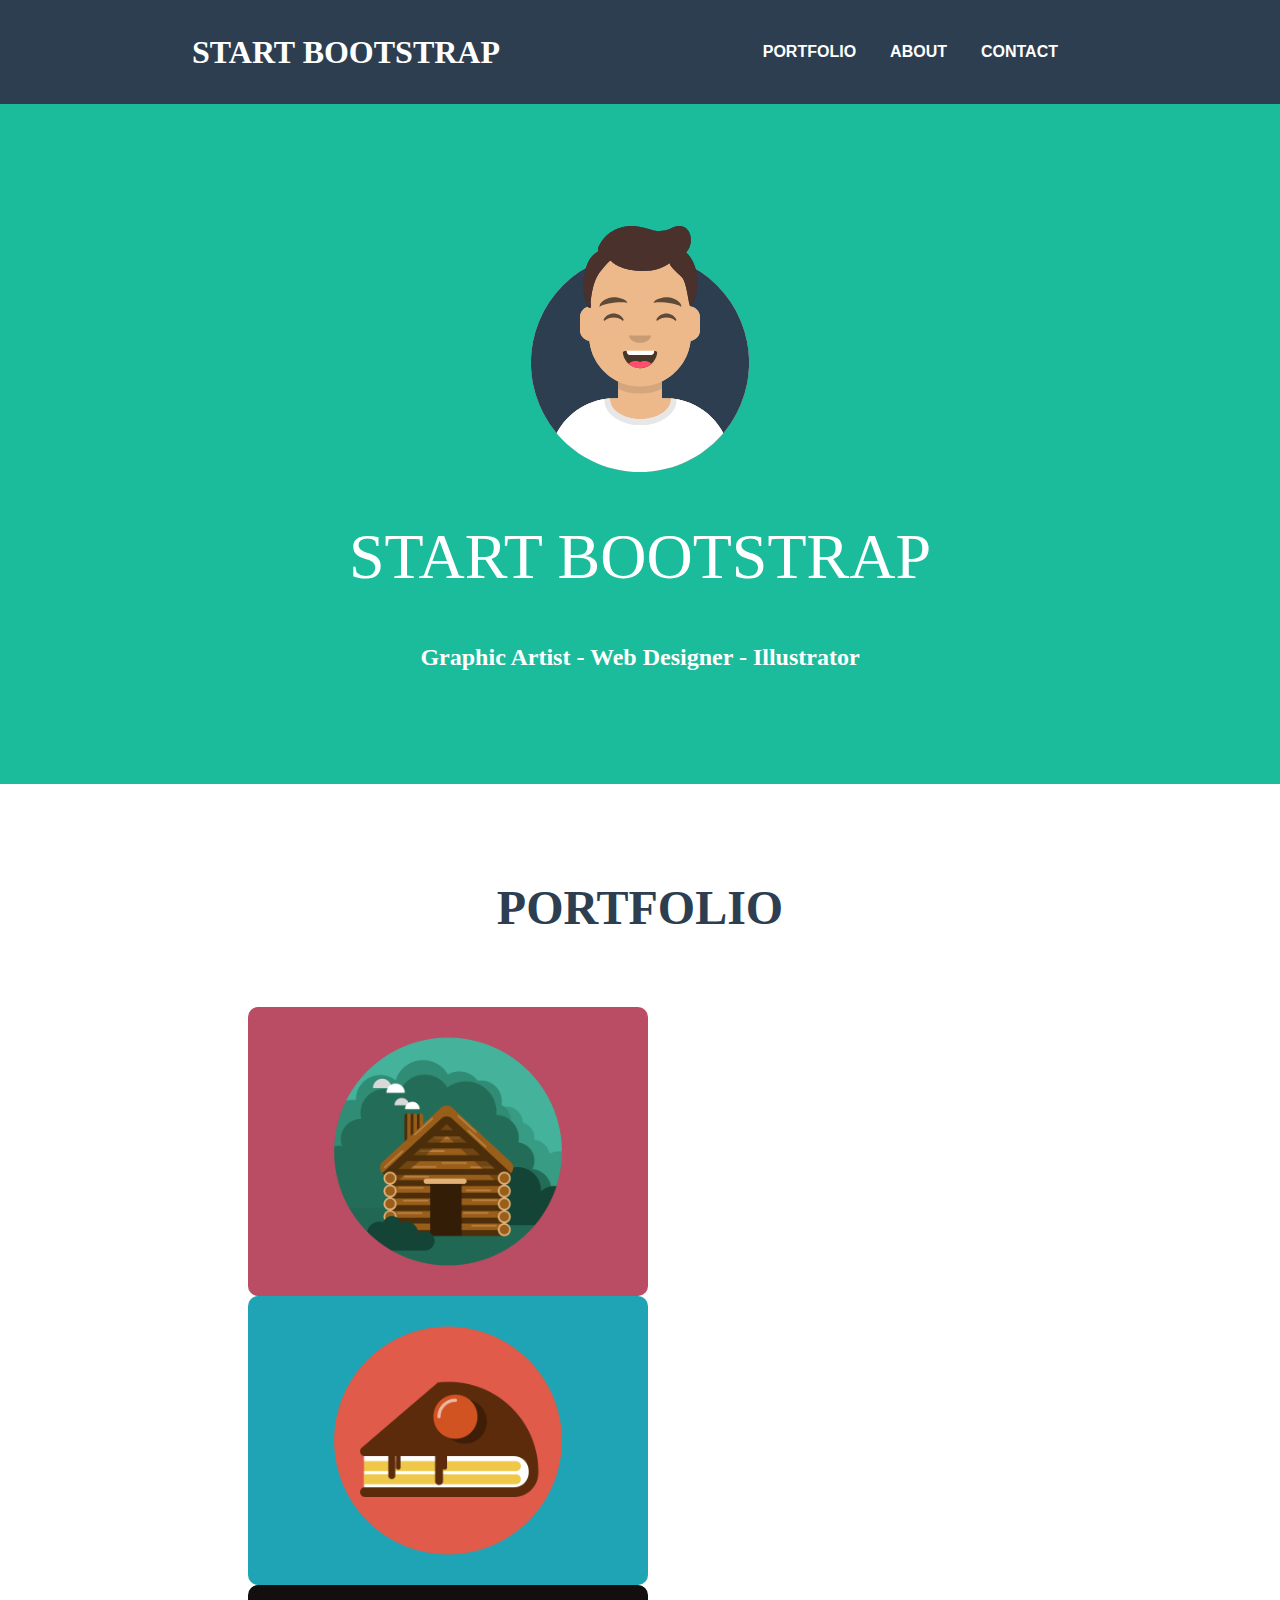
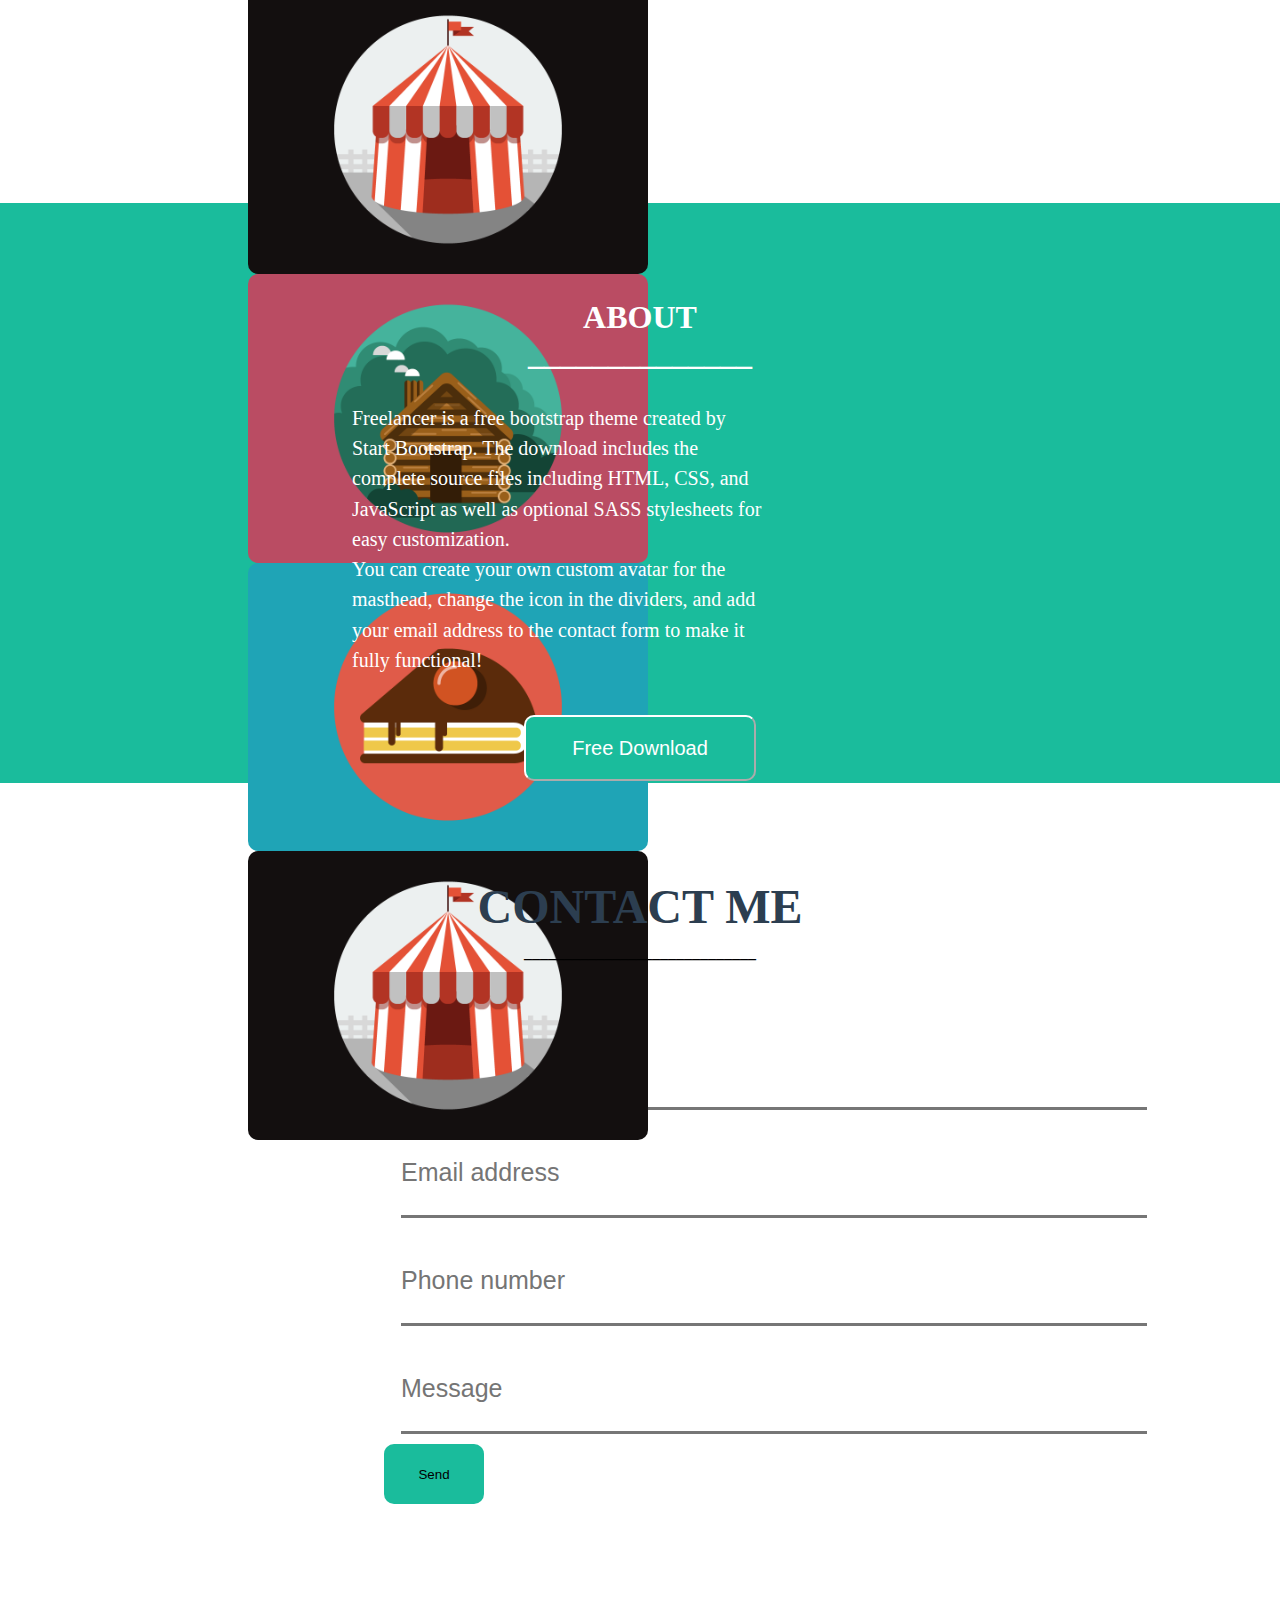
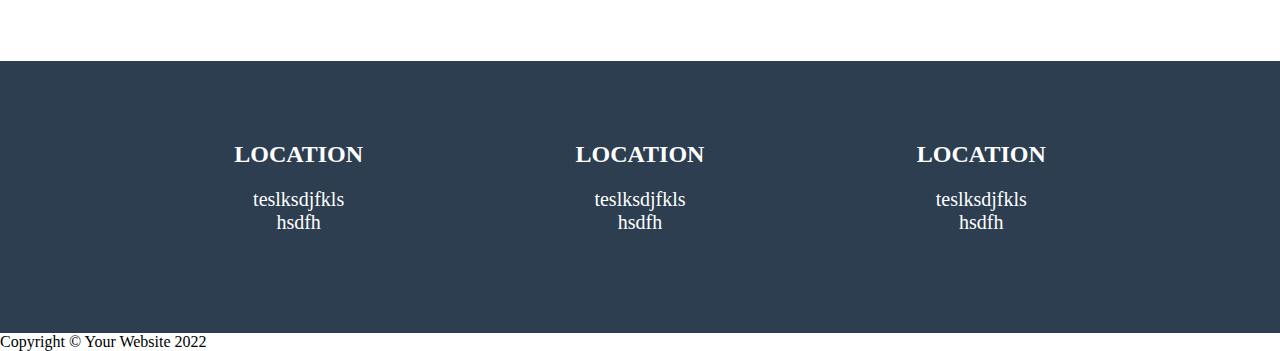
==== index.html @ d746fb34 "add-copy-right-section" ====
<!DOCTYPE html>
<html lang="en">
<head>
    <meta charset="UTF-8">
    <meta http-equiv="X-UA-Compatible" content="IE=edge">
    <meta name="viewport" content="width=device-width, initial-scale=1.0">
    <title>Document</title>
    <link rel="stylesheet" href="./styles/styles.css" />
</head>
<body>

    <!-- start hero nav -->
    <div class="hero-heading">
        <div>
            <h1>START BOOTSTRAP</h1>
        </div>
        <div>
            <button class="hero-button">PORTFOLIO</button>
            <button class="hero-button">ABOUT</button>
            <button class="hero-button">CONTACT</button>
        </div>
    </div>
    <div class="hero-background">
        <div class="bootstrap-start">
            <img src="./images/avataaars.svg" class="avatar-img">
            <p class="avatar-text">START BOOTSTRAP</p>
            <h3>Graphic Artist - Web Designer - Illustrator</h3>
        </div>
    </div>
    <!-- end hero nave -->

    <!-- start portfolio -->
    <div class="portfolio-section">
        
        <h4 class="portfolio-heading">PORTFOLIO</h4>
        <div class="prtfolio-card">
            <img src="/images/cabin.png" class="portfolio-img">
            <img src="/images/cake.png" class="portfolio-img">
            <img src="/images/circus.png" class="portfolio-img">
            <img src="/images/cabin.png" class="portfolio-img">
            <img src="/images/cake.png" class="portfolio-img">
            <img src="/images/circus.png" class="portfolio-img">
        </div>
    </div>
    <!-- end portfolio section -->

    <!-- start about section -->
    <div class="about-section">
        <h1>ABOUT</h1>
        <h1>______________</h1>
        <div class="about-paragraph">
            <div class="about-par-section">
                <p class="about-text">Freelancer is a free bootstrap theme created by Start Bootstrap. The download includes the complete source files including HTML, CSS, and JavaScript as well as optional SASS stylesheets for easy customization.</p>
            </div>
            <div class="about-par-section">
                <p class="about-text">You can create your own custom avatar for the masthead, change the icon in the dividers, and add your email address to the contact form to make it fully functional!</p>
            </div>
            <div class="button-div">
                <button class="about-button">Free Download</button>
            </div>
        </div>
    </div>
    <!-- end about section -->

    <!-- start contact section -->
    <div class="contact-section">
        <h4 class="contact-heading">CONTACT ME</h4>
        <h4>_____________________________</h4>
        <div class="contact-forme">
            <input type="text" placeholder="Full name"></br>
            <input type="text" placeholder="Email address"></br>
            <input type="number" placeholder="Phone number" class="phone-number"></br>
            <input type="text" placeholder="Message" class="message">
            <button class="send-button">Send</button>
        </div>
    </div>
    <!-- end contact section -->

    <div class="more-information">
        <div class="information">
            <p class="info-heading">LOCATION</p>
            <p class="info-parag">teslksdjfkls</br>hsdfh</p>
        </div>
        <div class="information">
            <p class="info-heading">LOCATION</p>
            <p class="info-parag">teslksdjfkls</br>hsdfh</p>
        </div>
        <div class="information">
            <p class="info-heading">LOCATION</p>
            <p class="info-parag">teslksdjfkls</br>hsdfh</p>
        </div>
    </div>
    <!-- end more info section -->

    <div class="copy-right-section">
        <p class="copy-right-text">Copyright © Your Website 2022</p>
    </div>
</body>
</html>
---- styles/styles.css ----
* {
    margin: 0;
    padding: 0;
    box-sizing: border-box;
  }

.hero-heading {
    display: flex;
    justify-content: space-between;
    align-items: center;
    height: 104px;
    padding-left: 15%;
    padding-right: 15%;
    background-color: #2C3E50;
}
.hero-button{
    background-color: #2C3E50;
    font-size: 16px;
    color: white;
    font-weight: bold;
    border-width: 0ch;
    margin-right: 30px;
}

h1 {
    color: white;
    font-size: 28;
}

h3 {
    color: white;
    font-size: 24px;
    margin-top: 50px;
}

.hero-background {
    display: flex;
    justify-content: center;
    align-items: center;
    background-color: #1abc9c;
    height: 680px;
}

.bootstrap-start {
    display: flex;
    flex-direction: column;
    align-items: center;
    width: 1320;
    height: 486.53;
    
}

.avatar-img {
    width: 240px;
    height: 254.53;
}

.avatar-text {
    color: white;
    font-size: 64px;
    margin-top: 48px;
    text-align: center;
}

.portfolio-section {
    text-align: center;
    padding: 96px;
    width: 100%;
}

.portfolio-heading {
    color: #2C3E50;
    font-size: 48px;
    font-weight: bold;
    margin-bottom: 72px;
}



.prtfolio-card {
    display: flex;
    flex-wrap: wrap;
    justify-content: space-between;
    width: 100%;
    height: 700px;
    padding-left: 14%;
    padding-right: 14%;
}

.portfolio-img {
    width: 400px;
    height: 288.88px;
    border-radius: 10px;
}

.about-section {
    display: flex;
    flex-direction: column;
    align-items: center;
    background-color: #1abc9c;
    padding: 96px 0;
    width: 100%;
    height: 580px;
}

.about-text {
    font-size: 20px;
    color: white;
    line-height: 0.8cm;
}

.about-paragraph {
    display: flex;
    flex-wrap: wrap;
    justify-content: space-between;
    margin-top: 30px;
    width: 45%;
    height: 166px;
}

.about-par-section {
    width: 416px;
}

.button-div {
    width: 100%;
    height: 66px;
    margin-top: 40px;
    text-align: center;
}
.about-button {
    background-color: #1abc9c;
    color: white;
    font-size: 20px;
    border-width: 0.1em;
    height: 66px;
    width: 232.5px;
    border-color: white;
    border-radius: 10px;
}

.contact-section {
    width: 100%;
    height: 878px;
    padding: 96px 0px;
    text-align: center;
}

.contact-heading {
    color: #2C3E50;
    font-size: 48px;
    font-weight: bold;
    margin-bottom: 10px;    
}

.contact-forme {
    display: block;
    margin: 50px 30%;
    width: 780px;
    height: 554px;
    float: left;
}

input[type="text"] {
    font-size: 25px;
    width: 746px;
    height: 88px;
    border-width: 0;
    border-bottom-width: 0.1cm ;
    margin: 10px;

}
.phone-number {
    width: 746px;
    height: 88px;
    border-width: 0;
    border-bottom-width: 0.1cm ;
    margin: 10px;
    font-size: 25px;
}
.message {
    height: 160px;
}

.send-button {
    width: 100px;
    height: 60px;
    float: left;
    border-width: 0;
    border-radius: 10px;
    background-color: #1abc9c;
}

.more-information {
    display: flex;
    flex-wrap: wrap;
    justify-content: space-around;
    width: 100%;
    height: 272px;
    padding: 10px 10%;
    background-color: #2C3E50;
}

.information {
    margin-top: 70px;
    text-align: center;
}

.info-heading {
    color: white;
    font-size: 24px;
    margin-bottom: 20px;
    font-weight: bold;

}

.info-parag {
    color: white;
    font-size: 20px;
}

.copy-right-section {
    
}






/* 
@media only screen and (max-width: 600px) {
    body {
      background-color: lightblue;
    }
    .portfolio-section {
        display: flex;
        flex-wrap: wrap;
        flex-direction: column;
        align-items: center;
        padding: 96px;
        width: 100%;
        height: 800px;
    }

  } */
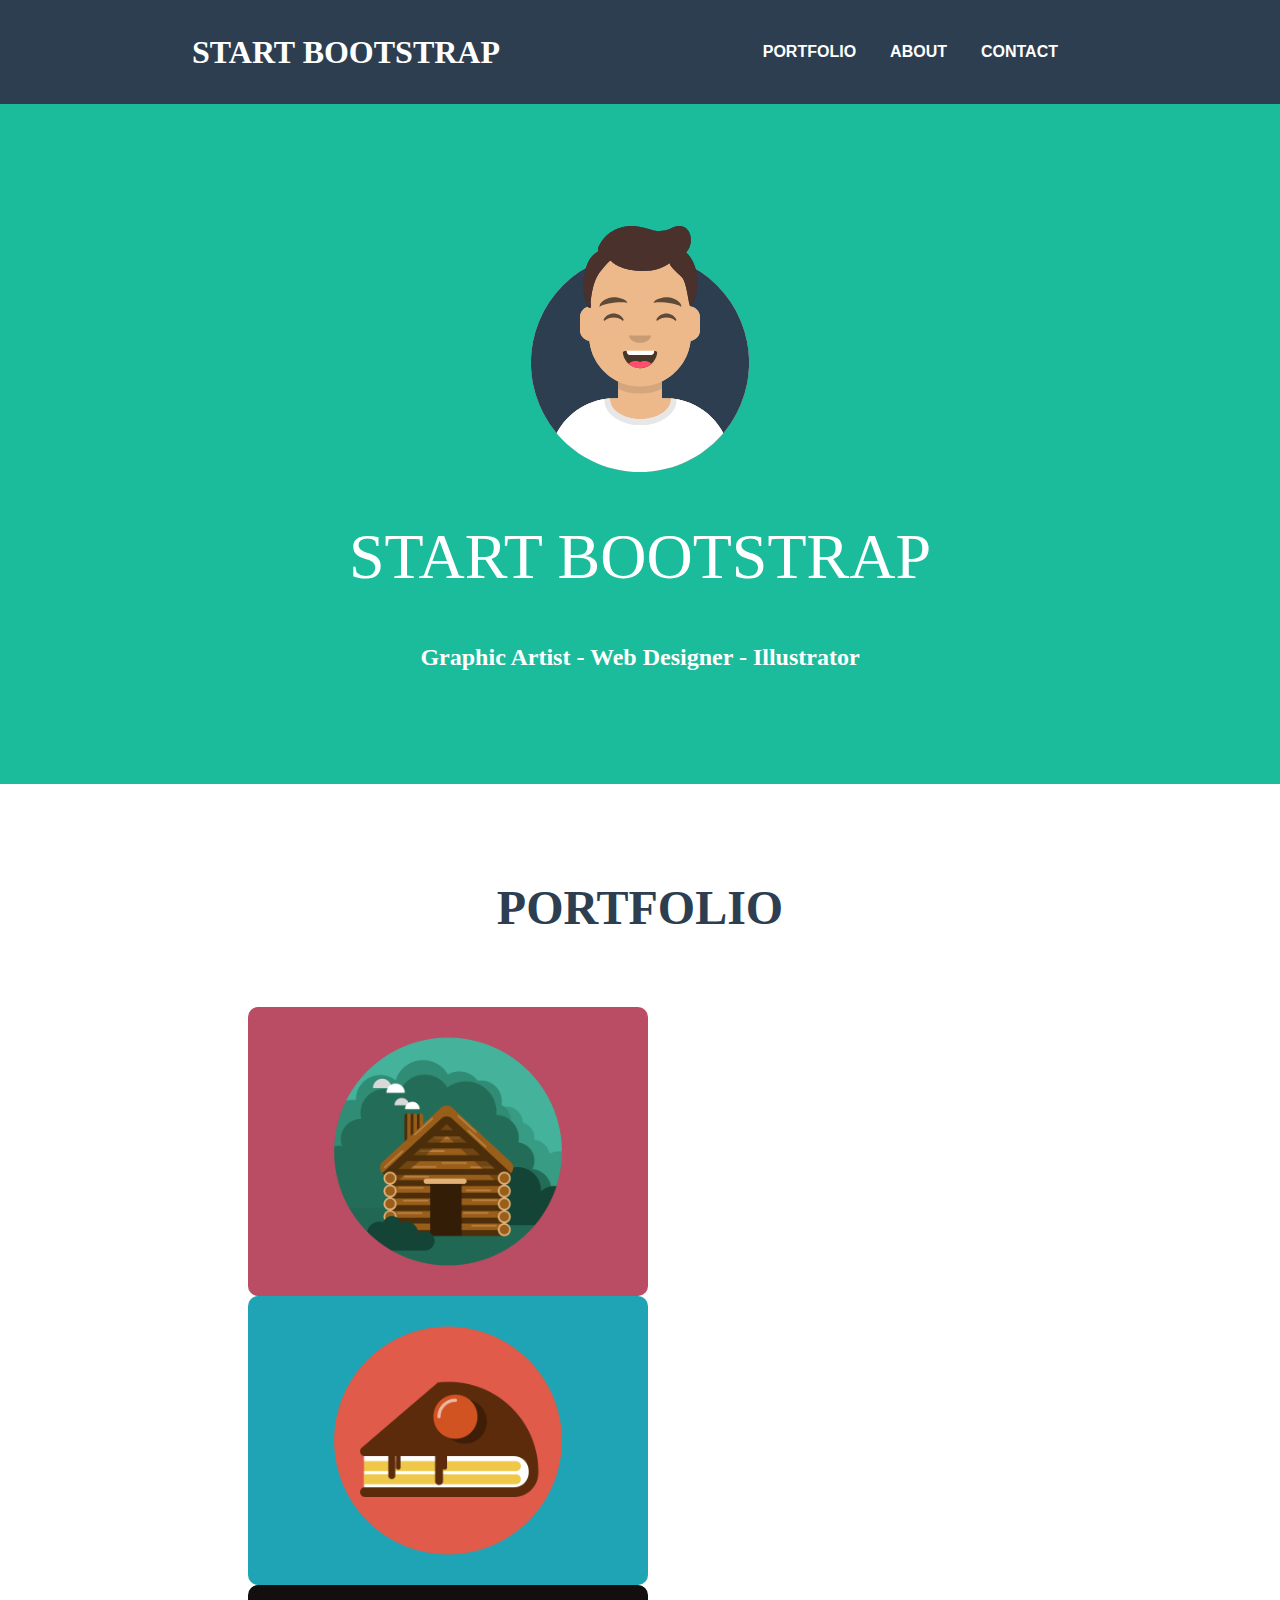
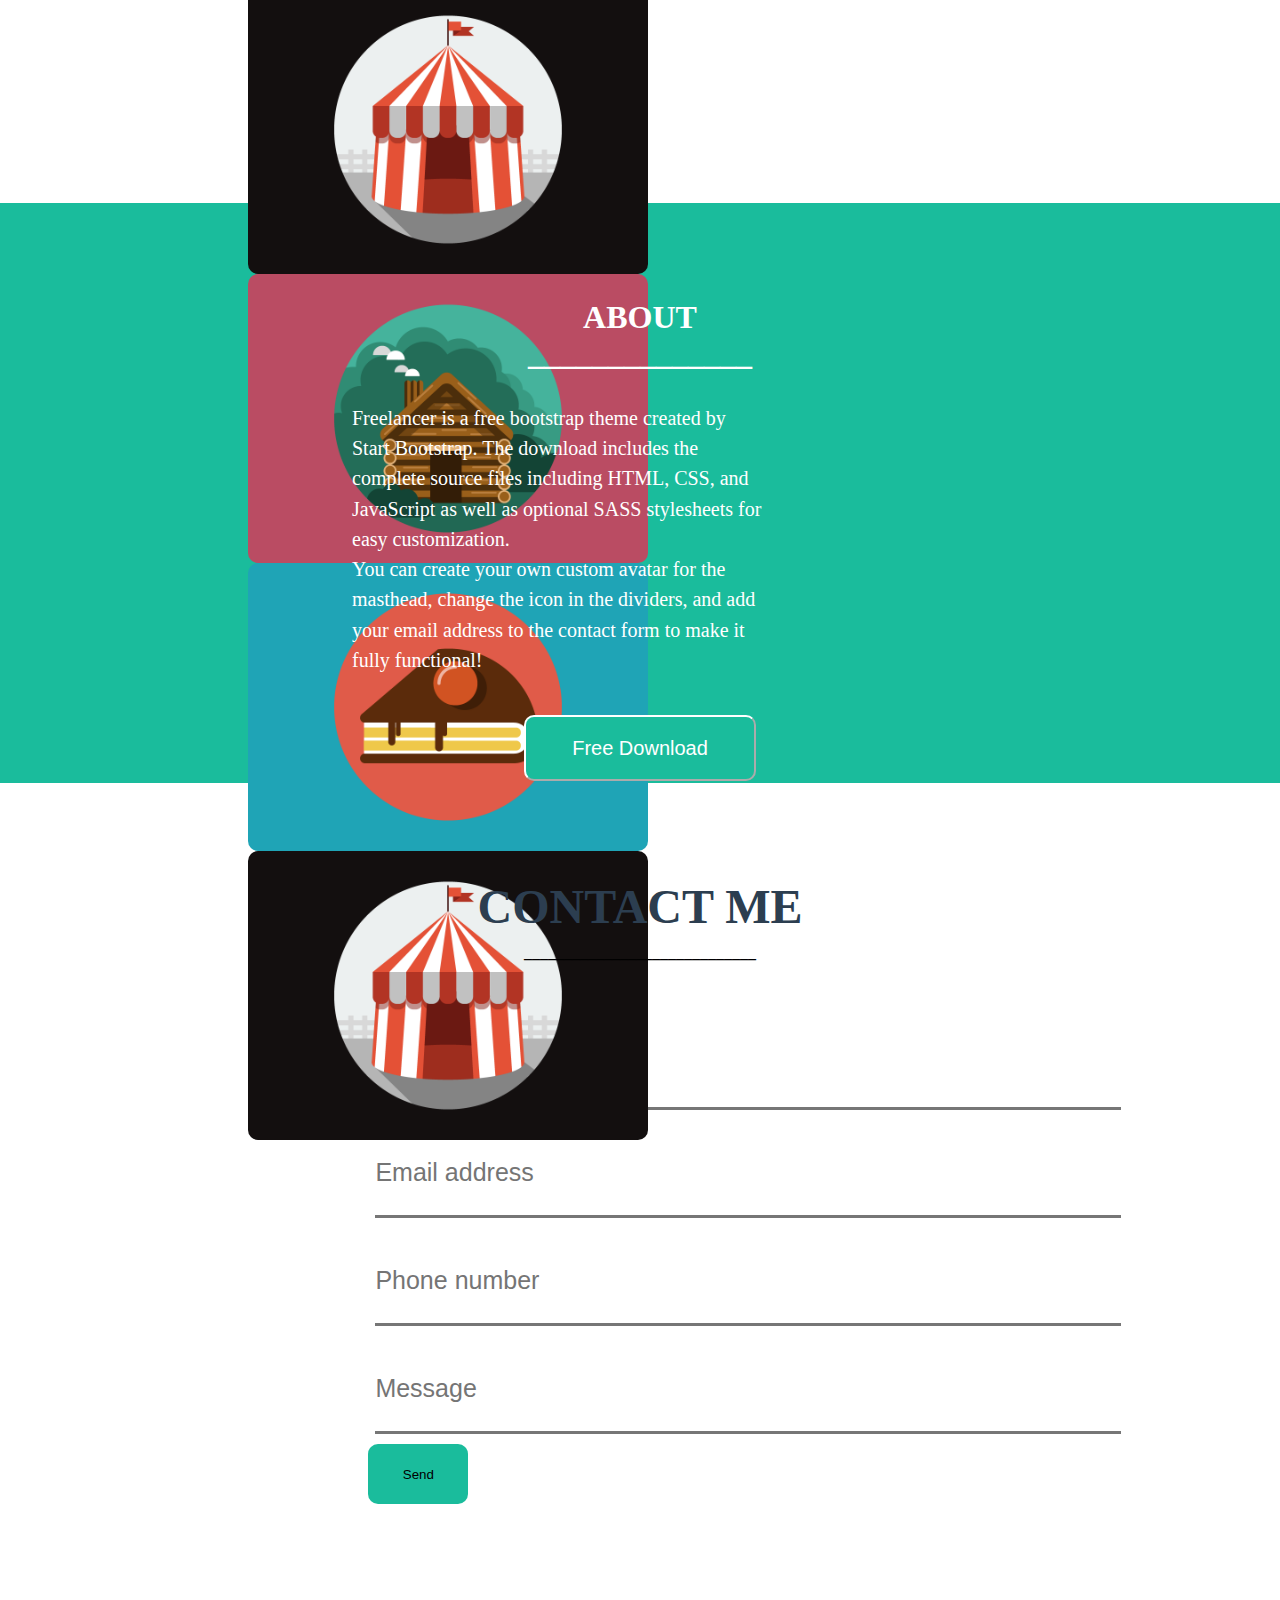
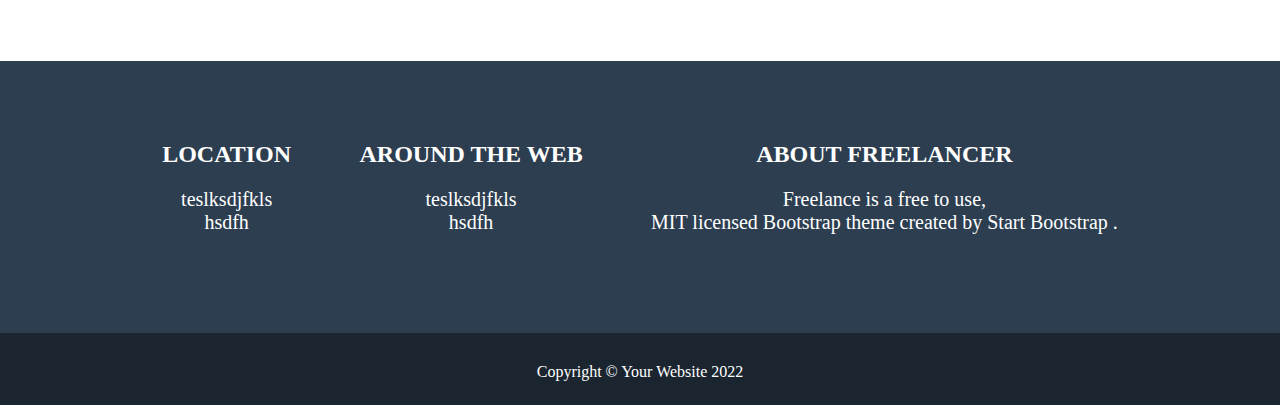
==== commit 061007a3: "more-info-text-edit" ====
--- a/index.html
+++ b/index.html
@@ -82,12 +82,12 @@
             <p class="info-parag">teslksdjfkls</br>hsdfh</p>
         </div>
         <div class="information">
-            <p class="info-heading">LOCATION</p>
+            <p class="info-heading">AROUND THE WEB</p>
             <p class="info-parag">teslksdjfkls</br>hsdfh</p>
         </div>
         <div class="information">
-            <p class="info-heading">LOCATION</p>
-            <p class="info-parag">teslksdjfkls</br>hsdfh</p>
+            <p class="info-heading">ABOUT FREELANCER</p>
+            <p class="info-parag">Freelance is a free to use, </br>MIT licensed Bootstrap theme created by Start Bootstrap .</p>
         </div>
     </div>
     <!-- end more info section -->
--- a/styles/styles.css
+++ b/styles/styles.css
@@ -155,7 +155,7 @@
 
 .contact-forme {
     display: block;
-    margin: 50px 30%;
+    margin: 50px 28%;
     width: 780px;
     height: 554px;
     float: left;
@@ -188,6 +188,7 @@
     float: left;
     border-width: 0;
     border-radius: 10px;
+    margin-left: 10px;
     background-color: #1abc9c;
 }
 
@@ -220,7 +221,15 @@
 }
 
 .copy-right-section {
-    
+    width: 100%;
+    height: 72PX;
+    background-color: #1a252f;
+    text-align: center;
+}
+
+.copy-right-text {
+    color: white;
+    padding: 30px;
 }
 
 
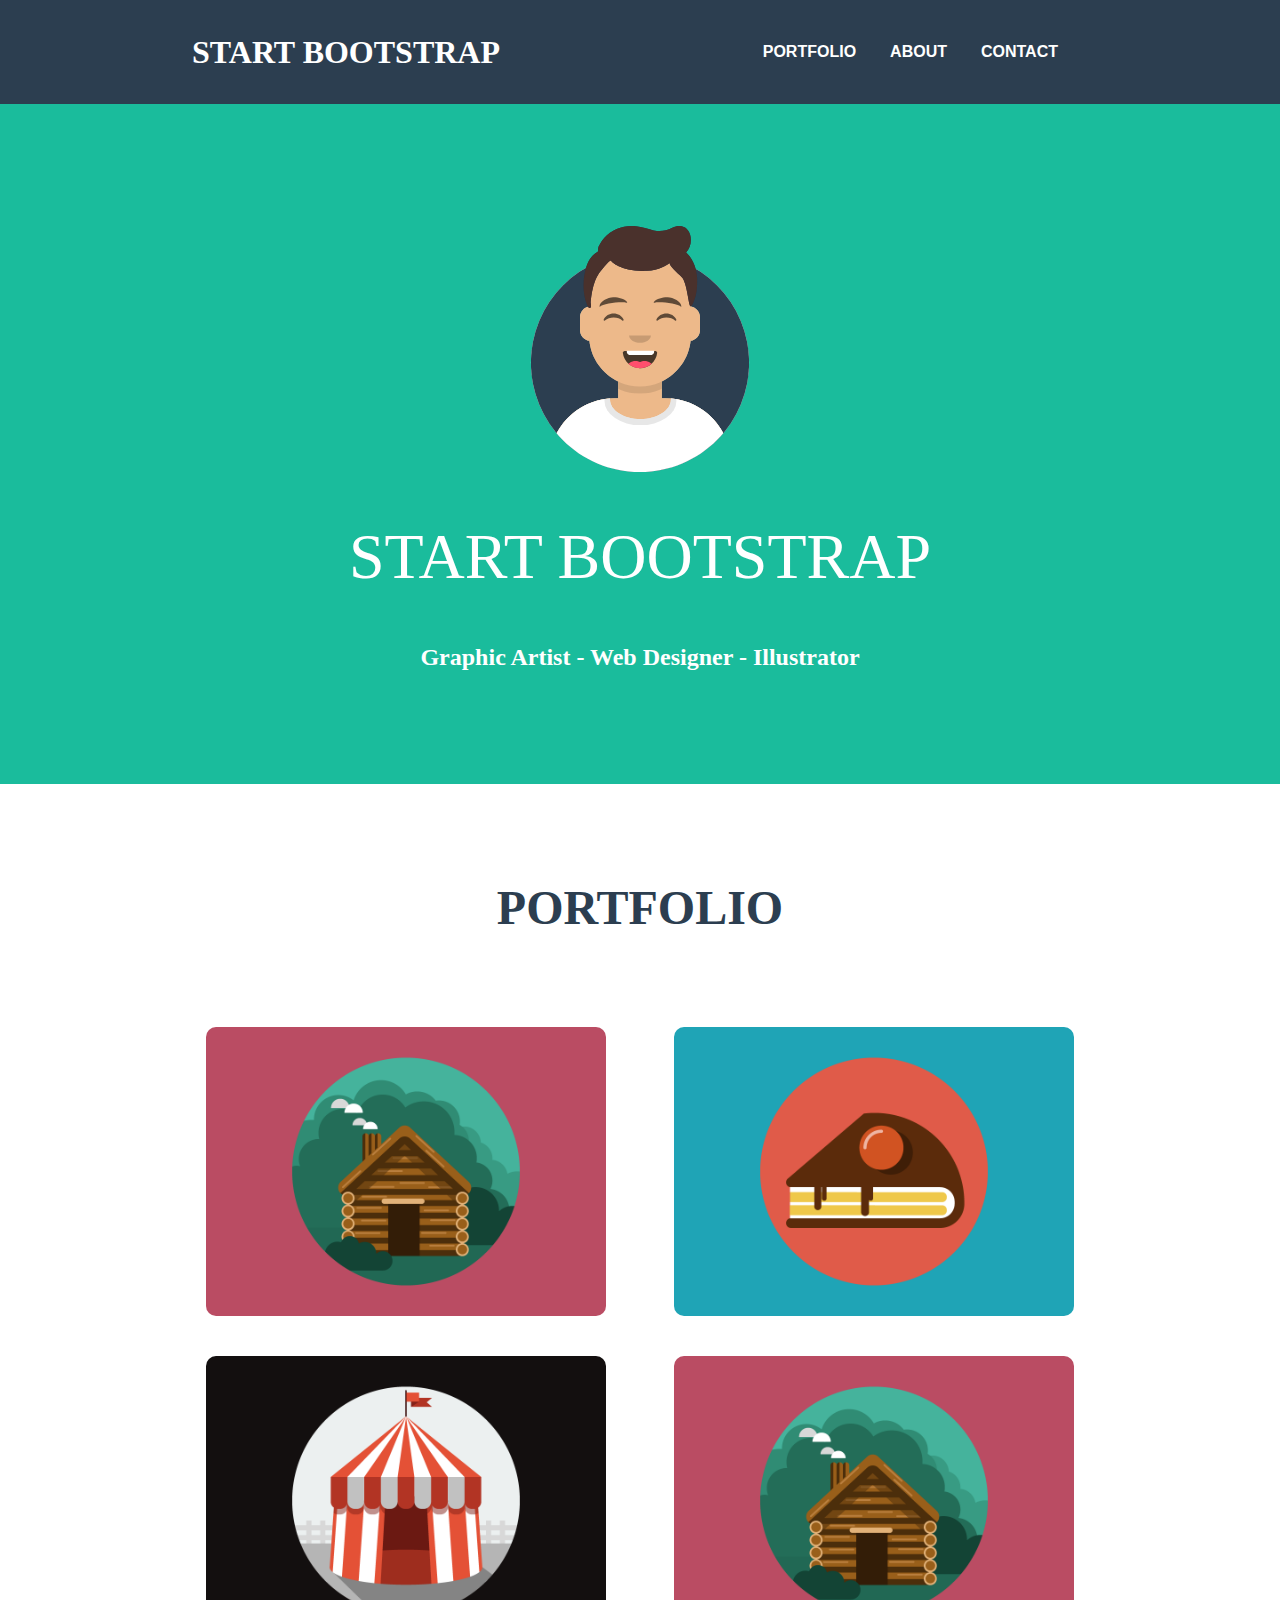
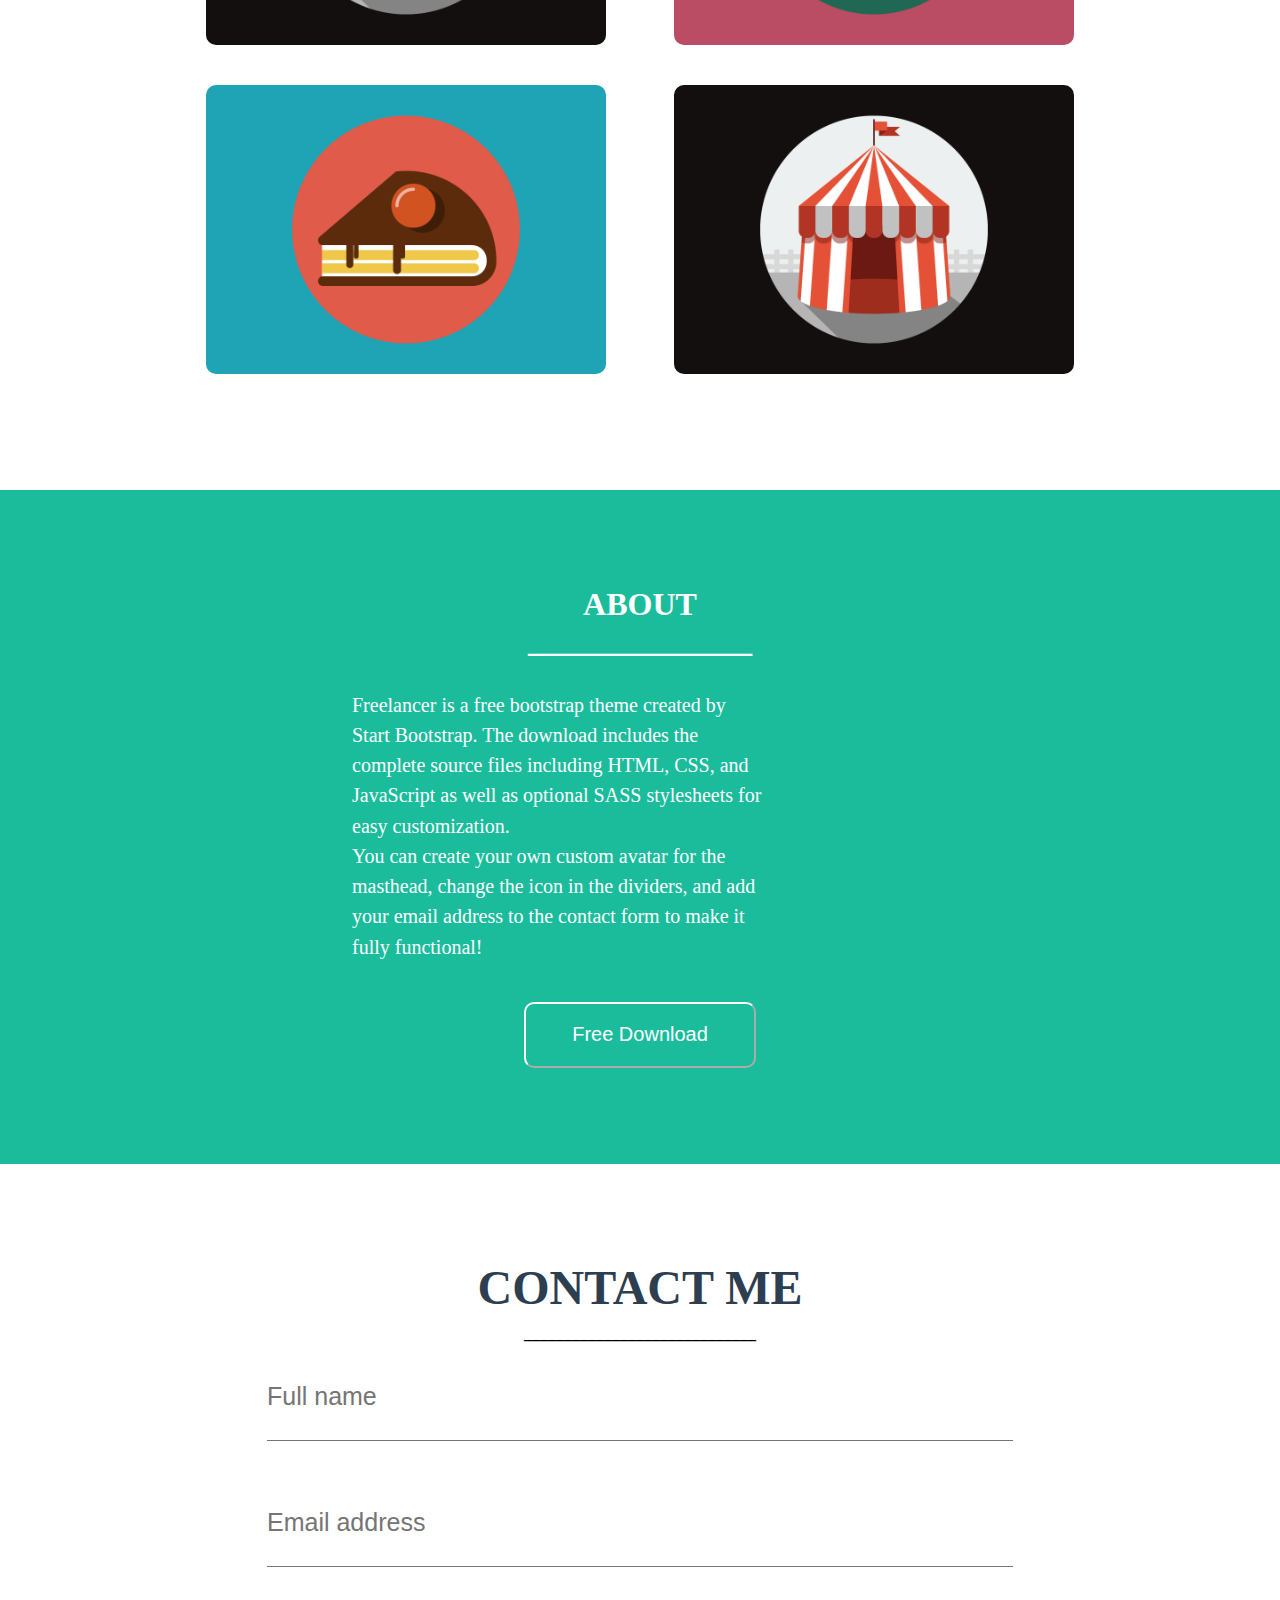
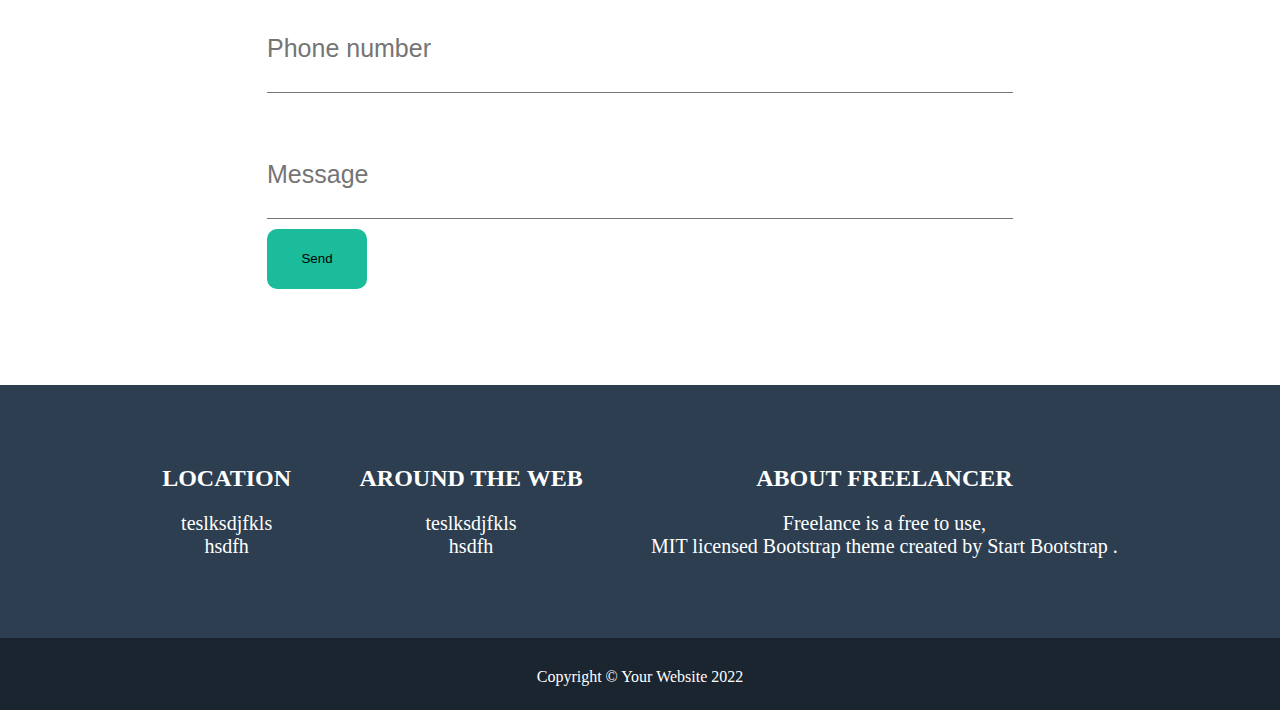
==== commit 5746e8f1: "edit-information-section-responsivity" ====
--- a/index.html
+++ b/index.html
@@ -76,7 +76,7 @@
     </div>
     <!-- end contact section -->
 
-    <div class="more-information">
+    <div class="more-information more-information-mobile">
         <div class="information">
             <p class="info-heading">LOCATION</p>
             <p class="info-parag">teslksdjfkls</br>hsdfh</p>
--- a/styles/styles.css
+++ b/styles/styles.css
@@ -63,8 +63,11 @@
 }
 
 .portfolio-section {
-    text-align: center;
-    padding: 96px;
+    display: flex;
+    flex-direction: column;
+    align-items: center;
+    text-align: center;
+    margin: 96px 0px;
     width: 100%;
 }
 
@@ -80,17 +83,16 @@
 .prtfolio-card {
     display: flex;
     flex-wrap: wrap;
-    justify-content: space-between;
-    width: 100%;
-    height: 700px;
-    padding-left: 14%;
-    padding-right: 14%;
+    justify-content: space-around;
+    width: 73%;
+  
 }
 
 .portfolio-img {
     width: 400px;
     height: 288.88px;
     border-radius: 10px;
+    margin: 20px 0px;
 }
 
 .about-section {
@@ -100,7 +102,6 @@
     background-color: #1abc9c;
     padding: 96px 0;
     width: 100%;
-    height: 580px;
 }
 
 .about-text {
@@ -115,7 +116,7 @@
     justify-content: space-between;
     margin-top: 30px;
     width: 45%;
-    height: 166px;
+    
 }
 
 .about-par-section {
@@ -140,10 +141,11 @@
 }
 
 .contact-section {
-    width: 100%;
-    height: 878px;
-    padding: 96px 0px;
-    text-align: center;
+    display: flex;
+    flex-direction: column;
+    align-items: center;
+    width: 100%;
+    margin: 96px 0px;
 }
 
 .contact-heading {
@@ -154,11 +156,8 @@
 }
 
 .contact-forme {
-    display: block;
-    margin: 50px 28%;
-    width: 780px;
-    height: 554px;
-    float: left;
+    display: flex;
+    flex-direction: column;
 }
 
 input[type="text"] {
@@ -166,7 +165,7 @@
     width: 746px;
     height: 88px;
     border-width: 0;
-    border-bottom-width: 0.1cm ;
+    border-bottom-width: 0.05cm ;
     margin: 10px;
 
 }
@@ -174,7 +173,7 @@
     width: 746px;
     height: 88px;
     border-width: 0;
-    border-bottom-width: 0.1cm ;
+    border-bottom-width: 0.05cm ;
     margin: 10px;
     font-size: 25px;
 }
@@ -197,13 +196,12 @@
     flex-wrap: wrap;
     justify-content: space-around;
     width: 100%;
-    height: 272px;
     padding: 10px 10%;
     background-color: #2C3E50;
 }
 
 .information {
-    margin-top: 70px;
+    margin: 70px 0px;
     text-align: center;
 }
 
@@ -237,19 +235,30 @@
 
 
 
-/* 
+
 @media only screen and (max-width: 600px) {
-    body {
-      background-color: lightblue;
-    }
-    .portfolio-section {
-        display: flex;
-        flex-wrap: wrap;
+    
+    
+
+    input[type="text"] {
+    font-size: 25px;
+    width: 350px;
+    }
+    .phone-number {
+        width: 350px;
+    }
+    .test {
+        width: 350px;
+    }
+
+    h1 {
+        font-size: 44px;
+    }
+
+    .more-information-mobile {
         flex-direction: column;
-        align-items: center;
-        padding: 96px;
-        width: 100%;
-        height: 800px;
-    }
-
-  } */+    }
+    
+    
+
+  }